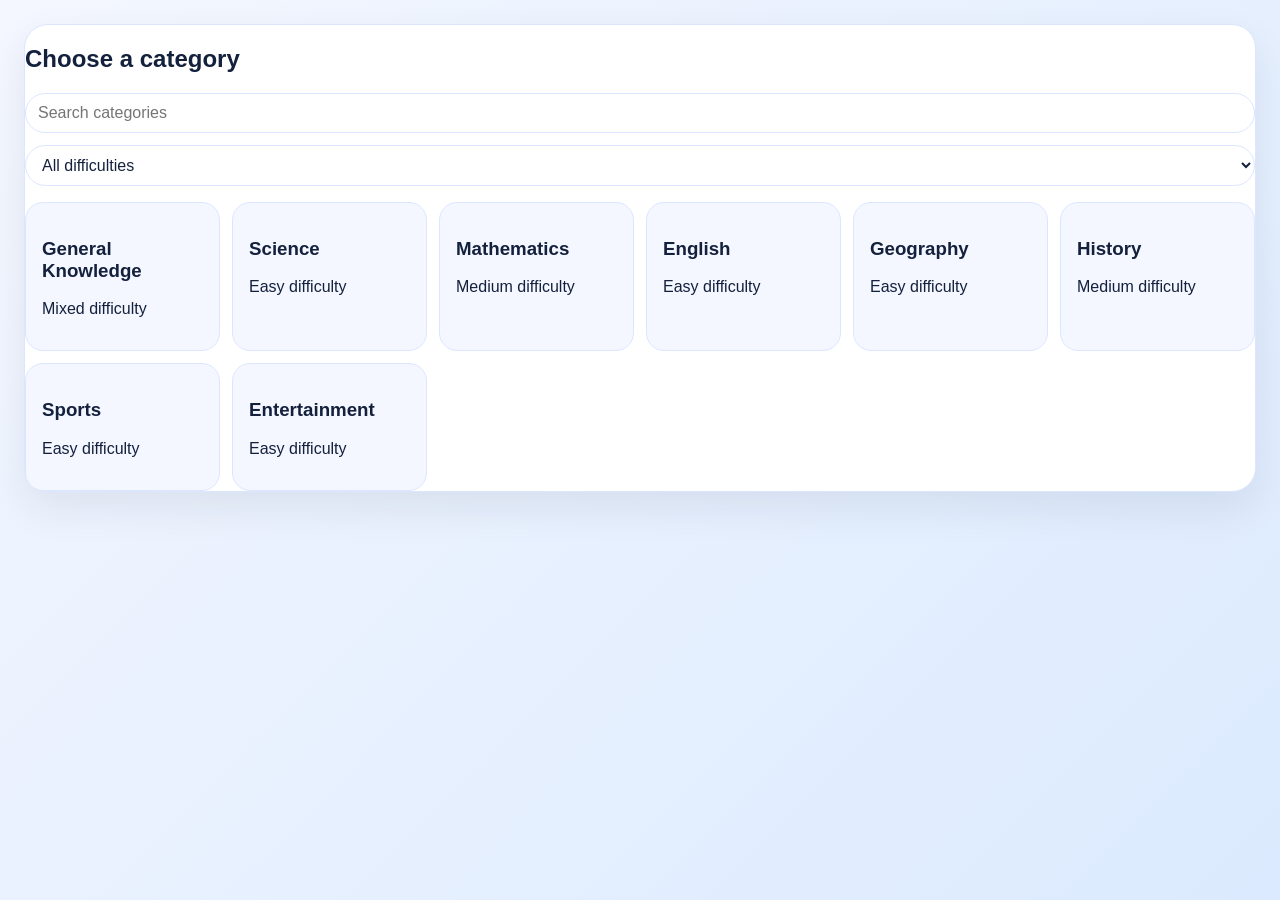
==== categories.html @ 789f5925 "Build interactive quiz experience" ====
<!DOCTYPE html>
<html lang="en">
  <head>
    <meta charset="UTF-8" />
    <meta name="viewport" content="width=device-width, initial-scale=1.0" />
    <title>Choose a Category</title>
    <link rel="stylesheet" href="css/style.css" />
  </head>
  <body>
    <main class="page categories-page">
      <section class="card">
        <h1>Choose a category</h1>
        <div class="search-row">
          <input id="searchInput" type="search" placeholder="Search categories" />
          <select id="difficultyFilter">
            <option value="all">All difficulties</option>
            <option value="Easy">Easy</option>
            <option value="Medium">Medium</option>
            <option value="Hard">Hard</option>
          </select>
        </div>
        <div id="categoryGrid" class="category-grid"></div>
      </section>
    </main>

    <script src="js/storage.js"></script>
    <script src="js/utils.js"></script>
    <script src="js/categories.js"></script>
  </body>
</html>
---- css/style.css ----
:root {
  color-scheme: light;
  --bg: #f4f7ff;
  --card: #ffffff;
  --text: #14213d;
  --muted: #5f6c8a;
  --primary: #4f46e5;
  --accent: #f59e0b;
  --success: #16a34a;
  --danger: #dc2626;
  --border: #dce6ff;
}

body.dark {
  color-scheme: dark;
  --bg: #0f172a;
  --card: #111c34;
  --text: #f8fafc;
  --muted: #cbd5e1;
  --primary: #818cf8;
  --accent: #fbbf24;
  --success: #4ade80;
  --danger: #f87171;
  --border: #334155;
}

* { box-sizing: border-box; }
body {
  margin: 0;
  font-family: "Segoe UI", Tahoma, Geneva, Verdana, sans-serif;
  background: linear-gradient(135deg, var(--bg), #dbeafe);
  color: var(--text);
  min-height: 100vh;
}

a { color: inherit; text-decoration: none; }
button, input, select { font: inherit; }

.page { padding: 24px; min-height: 100vh; }
.topbar { display: flex; justify-content: space-between; align-items: center; margin-bottom: 24px; }
.brand { font-size: 1.4rem; font-weight: 800; color: var(--primary); }
.hero, .card, .quiz-card { background: var(--card); border: 1px solid var(--border); border-radius: 24px; box-shadow: 0 16px 40px rgba(15, 23, 42, 0.08); }
.hero { padding: 32px; display: grid; gap: 20px; max-width: 1100px; margin: 0 auto; }
.hero-grid { display: grid; grid-template-columns: 1.1fr 0.9fr; gap: 24px; align-items: center; }
.hero h1 { font-size: clamp(2rem, 3vw, 3rem); margin: 0; }
.hero p { color: var(--muted); max-width: 60ch; line-height: 1.6; }
.actions { display: flex; flex-wrap: wrap; gap: 12px; }
.btn, button { border: none; border-radius: 999px; padding: 12px 18px; cursor: pointer; background: var(--primary); color: white; transition: transform 0.2s ease, opacity 0.2s ease; }
.btn:hover, button:hover { transform: translateY(-1px); }
.btn.secondary, .ghost-btn { background: transparent; color: var(--primary); border: 1px solid var(--border); }
.quiz-shell { max-width: 860px; margin: 0 auto; }
.quiz-card { padding: 24px; }
.quiz-meta, .quiz-actions, .result-actions, .search-row { display: flex; justify-content: space-between; align-items: center; gap: 12px; flex-wrap: wrap; }
.progress-bar { height: 10px; border-radius: 999px; background: var(--border); overflow: hidden; margin: 12px 0 20px; }
#progressFill { height: 100%; width: 0%; background: linear-gradient(90deg, var(--primary), var(--accent)); transition: width 0.2s ease; }
.choices { display: grid; gap: 12px; margin: 20px 0; }
.choice-btn { width: 100%; text-align: left; background: var(--card); color: var(--text); border: 1px solid var(--border); padding: 14px 16px; border-radius: 14px; }
.choice-btn.selected { background: var(--primary); color: white; }
.choice-btn.correct { background: var(--success); color: white; }
.choice-btn.wrong { background: var(--danger); color: white; }
.feedback { min-height: 24px; color: var(--accent); font-weight: 600; }
.stats-grid { display: grid; grid-template-columns: repeat(2, minmax(0, 1fr)); gap: 12px; }
.stat { padding: 16px; border-radius: 16px; background: var(--bg); border: 1px solid var(--border); }
.category-grid { display: grid; grid-template-columns: repeat(auto-fit, minmax(180px, 1fr)); gap: 12px; margin-top: 16px; }
.category-card { padding: 16px; border-radius: 18px; border: 1px solid var(--border); background: var(--bg); }
.history-list { list-style: none; padding: 0; display: grid; gap: 10px; }
.history-list li { padding: 12px 14px; border-radius: 12px; background: var(--bg); border: 1px solid var(--border); }
.dashboard-grid { display: grid; gap: 20px; max-width: 1100px; margin: 0 auto; }
input, select { width: 100%; padding: 10px 12px; border-radius: 999px; border: 1px solid var(--border); background: var(--card); color: var(--text); }
.summary { font-size: 1.15rem; color: var(--muted); }
@media (max-width: 760px) { .hero-grid { grid-template-columns: 1fr; } .stats-grid { grid-template-columns: 1fr; } }
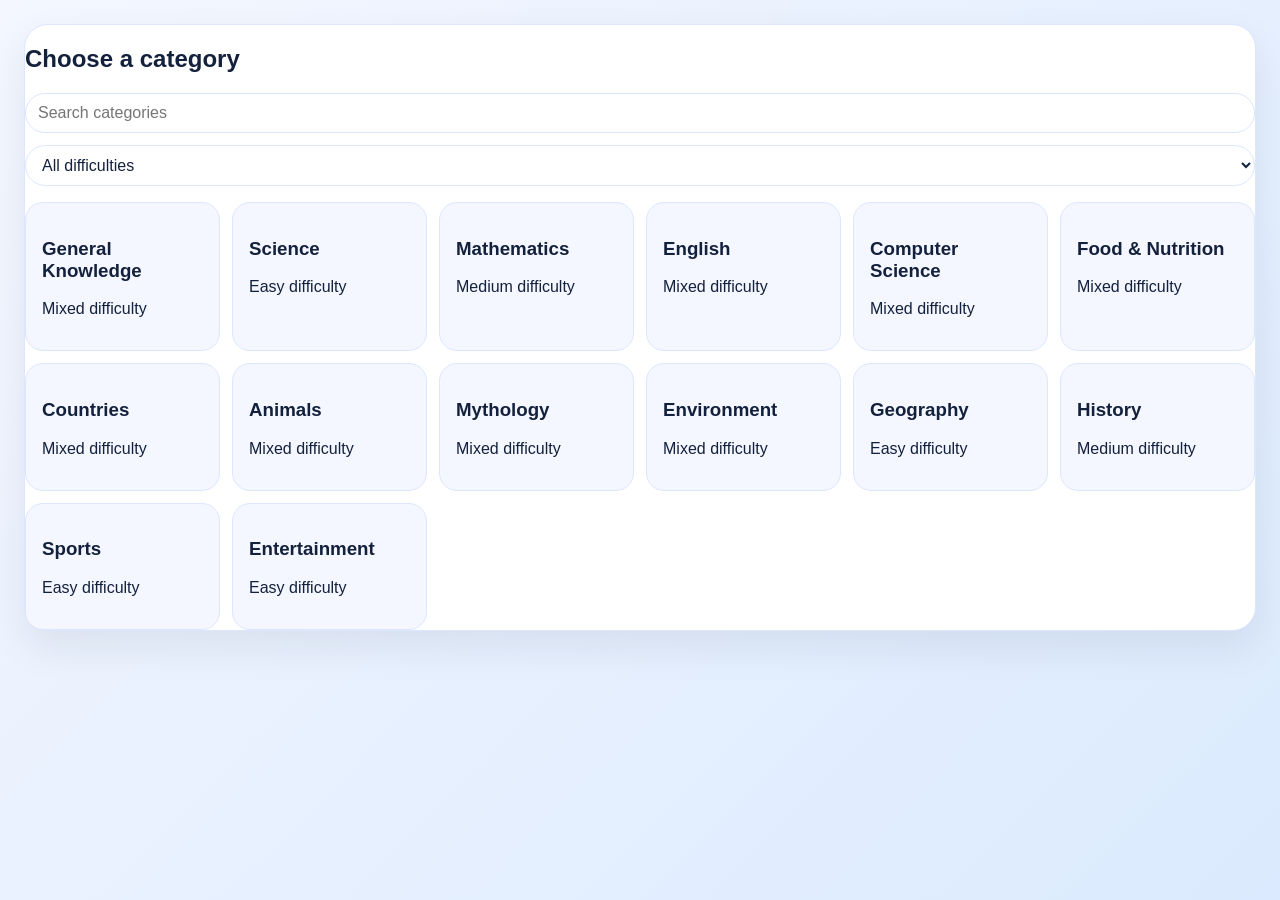
==== commit 61adf687: "quiz added" ====
--- a/categories.html
+++ b/categories.html
@@ -17,6 +17,7 @@
             <option value="Easy">Easy</option>
             <option value="Medium">Medium</option>
             <option value="Hard">Hard</option>
+            <option value="Very Hard">Very Hard</option>
           </select>
         </div>
         <div id="categoryGrid" class="category-grid"></div>
